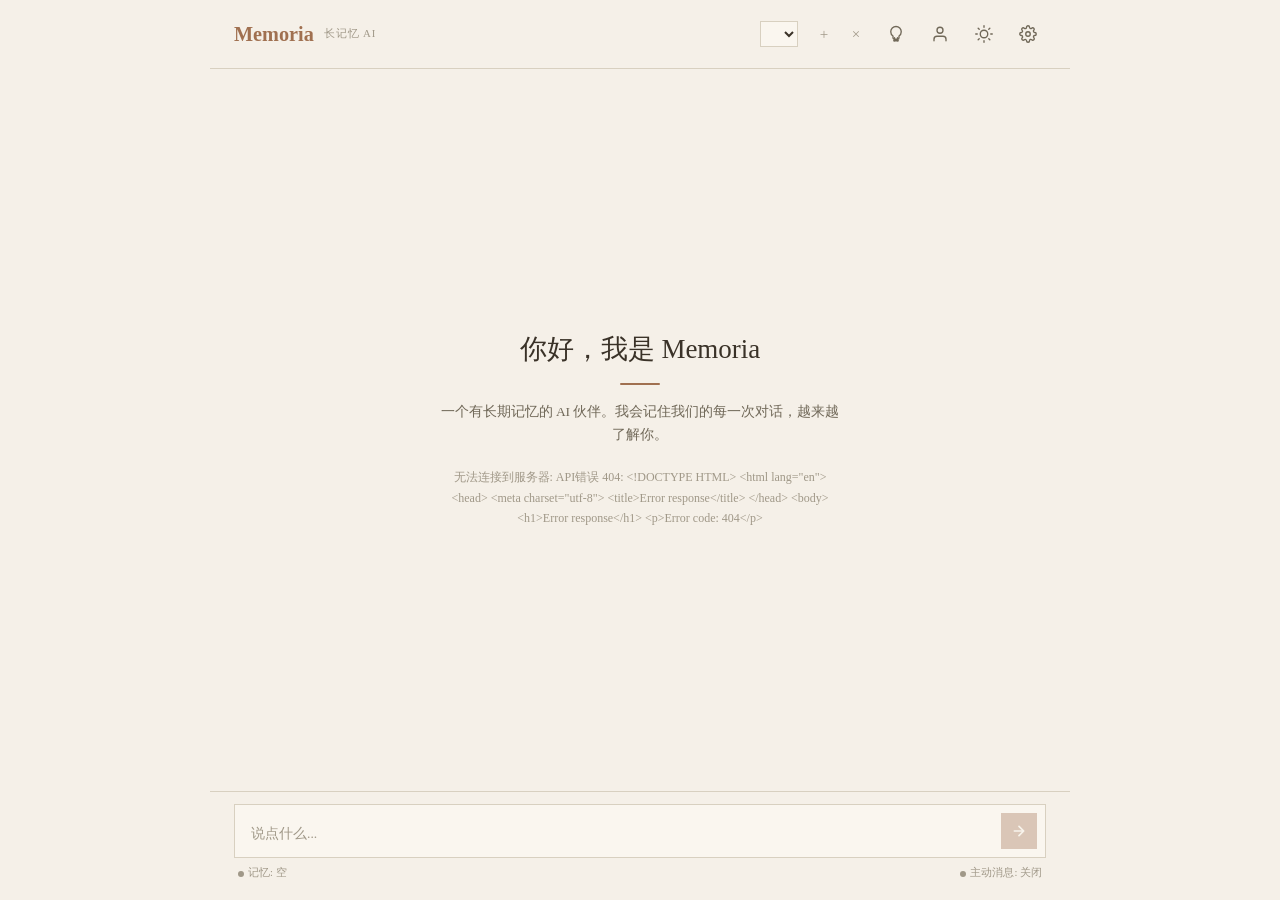
==== frontend/index.html @ 002fd9e8 "feat: 长记忆AI聊天应用 - Memoria 前后端分离架构，Python FastAPI + SQLite 后端，纯 HTML/CSS/JS 前端。  功能： - 流式聊天（SSE）支持 Op" ====
<!DOCTYPE html>
<html lang="zh-CN">
<head>
<meta charset="UTF-8">
<meta name="viewport" content="width=device-width, initial-scale=1.0">
<title>Memoria · 长记忆 AI</title>
<link rel="preconnect" href="https://fonts.googleapis.com">
<link href="https://fonts.googleapis.com/css2?family=Noto+Serif+SC:wght@300;400;600&family=JetBrains+Mono:wght@300;400&display=swap" rel="stylesheet">
<link rel="stylesheet" href="css/style.css">
</head>
<body>
<div id="app">

  <header class="hdr">
    <div class="hdrL">
      <h1 class="logo">Memoria</h1>
      <span class="sub">长记忆 AI</span>
    </div>
    <div class="hdrR" style="display:flex;align-items:center;gap:8px">
      <select class="convSel" id="convSel" title="切换对话"></select>
      <div class="convBtns">
        <button class="convBtn" id="btnNewConv" title="新建对话">+</button>
        <button class="convBtn" id="btnDelConv" title="删除对话">×</button>
      </div>
      <button class="ib" id="btnMemory" title="记忆面板">
        <svg viewBox="0 0 24 24" fill="none" stroke="currentColor" stroke-width="1.8" stroke-linecap="round" stroke-linejoin="round"><path d="M12 2a7 7 0 0 1 7 7c0 2.38-1.19 4.47-3 5.74V17a2 2 0 0 1-2 2h-4a2 2 0 0 1-2-2v-2.26C6.19 13.47 5 11.38 5 9a7 7 0 0 1 7-7z"/><path d="M9 21h6"/><path d="M10 17v4"/><path d="M14 17v4"/></svg>
      </button>
      <button class="ib" id="btnPersona" title="AI人设">
        <svg viewBox="0 0 24 24" fill="none" stroke="currentColor" stroke-width="1.8" stroke-linecap="round" stroke-linejoin="round"><path d="M20 21v-2a4 4 0 0 0-4-4H8a4 4 0 0 0-4 4v2"/><circle cx="12" cy="7" r="4"/></svg>
      </button>
      <button class="ib" id="btnTheme" title="切换主题">
        <svg viewBox="0 0 24 24" fill="none" stroke="currentColor" stroke-width="1.8" stroke-linecap="round" stroke-linejoin="round"><circle cx="12" cy="12" r="5"/><path d="M12 1v2M12 21v2M4.22 4.22l1.42 1.42M18.36 18.36l1.42 1.42M1 12h2M21 12h2M4.22 19.78l1.42-1.42M18.36 5.64l1.42-1.42"/></svg>
      </button>
      <button class="ib" id="btnSettings" title="设置">
        <svg viewBox="0 0 24 24" fill="none" stroke="currentColor" stroke-width="1.8" stroke-linecap="round" stroke-linejoin="round"><circle cx="12" cy="12" r="3"/><path d="M19.4 15a1.65 1.65 0 0 0 .33 1.82l.06.06a2 2 0 0 1 0 2.83 2 2 0 0 1-2.83 0l-.06-.06a1.65 1.65 0 0 0-1.82-.33 1.65 1.65 0 0 0-1 1.51V21a2 2 0 0 1-2 2 2 2 0 0 1-2-2v-.09A1.65 1.65 0 0 0 9 19.4a1.65 1.65 0 0 0-1.82.33l-.06.06a2 2 0 0 1-2.83 0 2 2 0 0 1 0-2.83l.06-.06A1.65 1.65 0 0 0 4.68 15a1.65 1.65 0 0 0-1.51-1H3a2 2 0 0 1-2-2 2 2 0 0 1 2-2h.09A1.65 1.65 0 0 0 4.6 9a1.65 1.65 0 0 0-.33-1.82l-.06-.06a2 2 0 0 1 0-2.83 2 2 0 0 1 2.83 0l.06.06A1.65 1.65 0 0 0 9 4.68a1.65 1.65 0 0 0 1-1.51V3a2 2 0 0 1 2-2 2 2 0 0 1 2 2v.09a1.65 1.65 0 0 0 1 1.51 1.65 1.65 0 0 0 1.82-.33l.06-.06a2 2 0 0 1 2.83 0 2 2 0 0 1 0 2.83l-.06.06A1.65 1.65 0 0 0 19.4 9a1.65 1.65 0 0 0 1.51 1H21a2 2 0 0 1 2 2 2 2 0 0 1-2 2h-.09a1.65 1.65 0 0 0-1.51 1z"/></svg>
      </button>
    </div>
  </header>

  <main class="chat" id="chat">
    <div class="chatIn" id="chatIn">
      <div class="welcome" id="welcome">
        <h2>你好，我是 Memoria</h2>
        <div class="aline"></div>
        <p>一个有长期记忆的 AI 伙伴。我会记住我们的每一次对话，越来越了解你。</p>
        <p class="hint" id="welcomeHint">点击右上角齿轮配置 API，然后开始聊天。</p>
      </div>
    </div>
  </main>

  <div class="inArea">
    <div class="inWrap">
      <textarea id="inp" placeholder="说点什么..." rows="1"></textarea>
      <button class="sBtn" id="send" disabled>
        <svg viewBox="0 0 24 24"><path d="M5 12h14M12 5l7 7-7 7"/></svg>
      </button>
    </div>
    <div class="inFoot">
      <span id="mSt"><span class="dot off"></span>记忆: 空</span>
      <span id="pSt"><span class="dot off"></span>主动消息: 关闭</span>
    </div>
  </div>

  <!-- Memory Panel -->
  <div class="ov" id="memOv"></div>
  <aside class="pnl" id="memPnl">
    <div class="pnlH">
      <h3>记忆面板</h3>
      <button class="xb" id="closeMem">
        <svg width="18" height="18" viewBox="0 0 24 24" fill="none" stroke="currentColor" stroke-width="2" stroke-linecap="round"><path d="M18 6L6 18M6 6l12 12"/></svg>
      </button>
    </div>
    <div class="pnlB" id="memBody"></div>
  </aside>

  <!-- Persona Panel -->
  <div class="ov" id="perOv"></div>
  <aside class="pnl" id="perPnl">
    <div class="pnlH">
      <h3>AI 人设</h3>
      <button class="xb" id="closePer">
        <svg width="18" height="18" viewBox="0 0 24 24" fill="none" stroke="currentColor" stroke-width="2" stroke-linecap="round"><path d="M18 6L6 18M6 6l12 12"/></svg>
      </button>
    </div>
    <div class="pnlB" id="perBody"></div>
  </aside>

  <!-- Settings Modal -->
  <div class="modal" id="setModal">
    <div class="modalBg" id="setBg"></div>
    <div class="modalBox">
      <div class="mH">
        <h3>设置</h3>
        <button class="xb" id="closeSet">
          <svg width="18" height="18" viewBox="0 0 24 24" fill="none" stroke="currentColor" stroke-width="2" stroke-linecap="round"><path d="M18 6L6 18M6 6l12 12"/></svg>
        </button>
      </div>
      <div class="mB">
        <div class="st">API 配置</div>
        <div class="fg">
          <label class="fl">API 地址 <span style="color:var(--err)">*</span></label>
          <input class="fi" id="sUrl" placeholder="例如: https://api.deepseek.com/v1/chat/completions">
          <div class="fHelp">OpenAI格式以 <code>/v1/chat/completions</code> 结尾，Anthropic格式以 <code>/v1/messages</code> 结尾</div>
        </div>
        <div class="fg">
          <label class="fl">API Key <span style="color:var(--err)">*</span></label>
          <div class="inputGroup">
            <input class="fi" id="sKey" type="password" placeholder="粘贴你的 API Key">
            <button class="inputBtn" id="toggleKey" title="显示/隐藏">
              <svg id="eyeIcon" viewBox="0 0 24 24" fill="none" stroke="currentColor" stroke-width="2" stroke-linecap="round" stroke-linejoin="round"><path d="M1 12s4-8 11-8 11 8 11 8-4 8-11 8-11-8-11-8z"/><circle cx="12" cy="12" r="3"/></svg>
            </button>
          </div>
        </div>
        <div class="fRow">
          <div class="fg">
            <label class="fl">模型名称 <span style="color:var(--err)">*</span></label>
            <input class="fi" id="sModel" placeholder="例如: deepseek-chat, gpt-4o">
          </div>
          <div class="fg">
            <label class="fl">Temperature</label>
            <input class="fi" id="sTemp" type="number" min="0" max="2" step="0.1" value="0.8">
          </div>
        </div>
        <div class="apiGuide">
          <div class="apiGuideTitle">常见 API 配置示例</div>
          <div class="apiGuideItem" data-url="https://api.deepseek.com/v1/chat/completions" data-model="deepseek-chat">DeepSeek: api.deepseek.com</div>
          <div class="apiGuideItem" data-url="https://api.openai.com/v1/chat/completions" data-model="gpt-4o-mini">OpenAI: api.openai.com</div>
          <div class="apiGuideItem" data-url="https://api.anthropic.com/v1/messages" data-model="claude-sonnet-4-20250514">Anthropic: api.anthropic.com</div>
          <div class="apiGuideItem" data-url="http://localhost:11434/v1/chat/completions" data-model="llama3">Ollama 本地: localhost:11434</div>
        </div>

        <div class="st">主动消息</div>
        <div class="tgl">
          <span class="tglL">启用主动消息</span>
          <div class="tglB" id="tglPro"></div>
        </div>
        <div class="fRow">
          <div class="fg">
            <label class="fl">消息间隔 (分钟)</label>
            <input class="fi" id="sInt" type="number" min="5" max="1440" value="30">
          </div>
          <div class="fg">
            <label class="fl">无消息触发 (小时)</label>
            <input class="fi" id="sAbsence" type="number" min="1" max="72" value="4">
          </div>
        </div>

        <div class="tRes" id="tRes" style="display:none"></div>
        <div class="mA">
          <button class="btnS" id="btnTest">测试连接</button>
          <button class="btnP" id="btnSave">保存设置</button>
        </div>
      </div>
    </div>
  </div>

</div>

<script src="js/api.js"></script>
<script src="js/chat.js"></script>
<script src="js/memory-panel.js"></script>
<script src="js/persona-panel.js"></script>
<script src="js/settings.js"></script>
<script src="js/proactive.js"></script>
<script src="js/app.js"></script>
</body>
</html>
---- frontend/css/style.css ----
*,*::before,*::after{box-sizing:border-box;margin:0;padding:0}

/* Dark theme (default) */
:root{
  --bg:#0c0b0a;--bg2:#111010;--surface:#1a1917;--surface2:#212019;
  --surfaceH:#2a2927;--border:#2e2d2b;--border2:#3a3937;
  --accent:#c8956c;--accentSoft:rgba(200,149,108,.12);--accentH:#d9a87e;
  --text:#eae4dc;--text2:#9a9490;--textM:#5c5856;
  --userBg:#172530;--userBd:#253540;
  --aiBg:#1a1917;--aiBd:#2a2927;
  --proBg:#231a28;--proBd:#35283d;
  --ok:#7aad7a;--err:#c06050;--warn:#c0a050;
  --inputBg:var(--surface);--inputBd:var(--border);
  --scrollbar:var(--border);
}

/* Light theme */
[data-theme="light"]{
  --bg:#f5f0e8;--bg2:#ece5d8;--surface:#faf6ef;--surface2:#f0ead9;
  --surfaceH:#e8e0d0;--border:#d8d0c0;--border2:#c8bfa8;
  --accent:#a07050;--accentSoft:rgba(160,112,80,.1);--accentH:#b88060;
  --text:#3a3228;--text2:#706858;--textM:#a09888;
  --userBg:#e8ddd0;--userBd:#d8cdb8;
  --aiBg:#faf6ef;--aiBd:#e8e0d0;
  --proBg:#f0e8f5;--proBd:#ddd0e5;
  --ok:#5a8a5a;--err:#b05040;--warn:#a08030;
  --inputBg:#faf6ef;--inputBd:#d8d0c0;
  --scrollbar:#c8bfa8;
}

html{font-size:15px;-webkit-font-smoothing:antialiased}
body{font-family:var(--fb);background:var(--bg);color:var(--text);height:100dvh;overflow:hidden}

/* Always-on smooth transitions for theme-sensitive properties */
body,.hdr,.inArea,.inWrap,.chat,.pnl,.modalBox,.modalBg,
.bub,.msg.user .bub,.msg.ai .bub,.msg.pro .bub,
.pCard,.sItem,.statC,.btnO,.btnP,.btnS,.fi,.convSel,
.tgl,.tglB,.tRes,.apiGuide,.sTopic,.ib,.xb,
.mH,.pnlH,.inFoot,.sBtn,
.toast,.sumInd,.gItem,.ptag,.tag,.convBtn,.st,.pl,.pv,
.statN,.statL,.pv.empty,.collapsible-header{
  transition:background-color .6s ease,color .6s ease,border-color .6s ease,box-shadow .6s ease
}

/* SVG icons transition */
.theme-switching svg{
  transition:fill .6s ease,stroke .6s ease
}
button{font-family:inherit;cursor:pointer;border:none;background:none;color:inherit}
textarea{font-family:var(--fb);border:none;outline:none;background:none;color:inherit;resize:none}
input,select{font-family:var(--fm)}
::-webkit-scrollbar{width:5px}
::-webkit-scrollbar-track{background:transparent}
::-webkit-scrollbar-thumb{background:var(--scrollbar);border-radius:4px}
code{background:var(--surface2);padding:1px 5px;border-radius:3px;font-family:var(--fm);font-size:.85em}

#app{display:flex;flex-direction:column;height:100dvh;max-width:860px;margin:0 auto}

/* Header */
.hdr{display:flex;align-items:center;justify-content:space-between;padding:16px 24px;border-bottom:1px solid var(--border);flex-shrink:0}
.hdrL{display:flex;align-items:center;gap:10px}
.logo{font-family:var(--ff);font-size:1.35rem;font-weight:600;color:var(--accent)}
.sub{font-size:.72rem;color:var(--textM);letter-spacing:.08em;text-transform:uppercase}
.hdrR{display:flex;gap:6px}
.ib{width:36px;height:36px;border-radius:var(--rs);display:flex;align-items:center;justify-content:center;transition:all .2s;color:var(--text2)}
.ib:hover{background:var(--surfaceH);color:var(--text)}
.ib svg{width:18px;height:18px;pointer-events:none}

/* Conversation selector */
.convSel{background:var(--surface);border:1px solid var(--border);border-radius:var(--rs);color:var(--text);font-size:.8rem;padding:4px 8px;max-width:150px;cursor:pointer}
.convSel:focus{border-color:var(--accent);outline:none}
.convBtns{display:flex;gap:4px;margin-left:4px}
.convBtn{width:28px;height:28px;border-radius:var(--rs);display:flex;align-items:center;justify-content:center;color:var(--textM);font-size:1rem;transition:all .2s}
.convBtn:hover{background:var(--surfaceH);color:var(--text)}

/* Chat */
.chat{flex:1;overflow-y:auto;overflow-x:hidden;padding:0 24px;scroll-behavior:smooth}
.chatIn{padding:24px 0;min-height:100%;display:flex;flex-direction:column}
.welcome{display:flex;flex-direction:column;align-items:center;justify-content:center;flex:1;min-height:40vh;text-align:center;gap:12px;opacity:0;animation:fu .6s ease .1s forwards}
.welcome h2{font-family:var(--ff);font-size:1.8rem;font-weight:300}
.welcome p{color:var(--text2);font-size:.9rem;max-width:400px;line-height:1.7}
.welcome .hint{color:var(--textM);font-size:.8rem;margin-top:8px}
.welcome .aline{width:40px;height:2px;background:var(--accent);border-radius:1px;margin:4px 0}

.msg{display:flex;gap:10px;margin-bottom:20px;opacity:0;animation:fu .3s ease forwards}
.msg.user{flex-direction:row-reverse}
.msgC{max-width:78%;display:flex;flex-direction:column;gap:4px}
.msg.user .msgC{align-items:flex-end}
.bub{padding:10px 14px;border-radius:var(--r);line-height:1.7;font-size:.9rem;white-space:pre-wrap;word-break:break-word}
.msg.user .bub{background:var(--userBg);border:1px solid var(--userBd);border-bottom-right-radius:4px}
.msg.ai .bub{background:var(--aiBg);border:1px solid var(--aiBd);border-bottom-left-radius:4px}
.msg.pro .bub{background:var(--proBg);border:1px solid var(--proBd);border-bottom-left-radius:4px}
.meta{font-size:.7rem;color:var(--textM);padding:0 4px;display:flex;align-items:center;gap:6px}
.msg.user .meta{flex-direction:row-reverse}
.tag{font-size:.6rem;padding:1px 6px;border-radius:3px;background:var(--accentSoft);color:var(--accent)}

.typing{display:flex;gap:5px;padding:8px 4px}
.typing span{width:6px;height:6px;background:var(--textM);border-radius:50%;animation:bnc 1.4s ease infinite}
.typing span:nth-child(2){animation-delay:.15s}
.typing span:nth-child(3){animation-delay:.3s}

/* Input */
.inArea{flex-shrink:0;padding:12px 24px 20px;border-top:1px solid var(--border);background:var(--bg)}
.inWrap{display:flex;align-items:flex-end;gap:8px;background:var(--surface);border:1px solid var(--border);border-radius:var(--r);padding:8px 8px 8px 16px;transition:border-color .2s}
.inWrap:focus-within{border-color:var(--accent)}
.inWrap textarea{flex:1;font-size:.9rem;line-height:1.6;max-height:150px;padding:4px 0}
.inWrap textarea::placeholder{color:var(--textM)}
.sBtn{width:36px;height:36px;border-radius:var(--rs);background:var(--accent);display:flex;align-items:center;justify-content:center;transition:all .2s;flex-shrink:0}
.sBtn:hover{background:var(--accentH);transform:scale(1.05)}
.sBtn:disabled{opacity:.35;cursor:default;transform:none}
.sBtn svg{width:16px;height:16px;fill:none;stroke:var(--bg);stroke-width:2.5;stroke-linecap:round;stroke-linejoin:round}

.inFoot{display:flex;justify-content:space-between;padding:8px 4px 0;font-size:.7rem;color:var(--textM)}
.dot{display:inline-block;width:6px;height:6px;border-radius:50%;margin-right:4px;vertical-align:middle}
.dot.on{background:var(--ok)}.dot.off{background:var(--textM)}

/* Overlay */
.ov{position:fixed;inset:0;background:rgba(0,0,0,.55);z-index:90;display:none}
.ov.show{display:block}

/* Panel */
.pnl{position:fixed;top:0;right:0;bottom:0;width:min(420px,90vw);background:var(--bg2);border-left:1px solid var(--border);z-index:100;display:flex;flex-direction:column;transform:translateX(100%);transition:transform .3s ease;overflow-y:auto}
.pnl.show{transform:translateX(0)}
.pnlH{display:flex;align-items:center;justify-content:space-between;padding:20px 24px;border-bottom:1px solid var(--border);flex-shrink:0}
.pnlH h3{font-family:var(--ff);font-size:1.1rem;font-weight:400}
.xb{width:32px;height:32px;border-radius:var(--rs);display:flex;align-items:center;justify-content:center;color:var(--text2);transition:all .2s}
.xb:hover{background:var(--surfaceH);color:var(--text)}
.pnlB{flex:1;padding:20px 24px;display:flex;flex-direction:column;gap:24px}

.st{font-size:.75rem;color:var(--textM);text-transform:uppercase;letter-spacing:.1em;margin-bottom:10px;display:flex;align-items:center;gap:8px}
.st::after{content:'';flex:1;height:1px;background:var(--border)}

.pCard{background:var(--surface);border:1px solid var(--border);border-radius:var(--r);padding:16px;display:flex;flex-direction:column;gap:10px}
.pf{display:flex;flex-direction:column;gap:3px}
.pl{font-size:.7rem;color:var(--textM);text-transform:uppercase;letter-spacing:.05em}
.pv{font-size:.85rem;color:var(--text);line-height:1.5}
.pv.empty{color:var(--textM);font-style:italic;font-size:.8rem}
.ptags{display:flex;flex-wrap:wrap;gap:5px}
.ptag{font-size:.75rem;padding:3px 10px;border-radius:20px;background:var(--accentSoft);color:var(--accent);border:1px solid rgba(200,149,108,.2);cursor:pointer}
.ptag:hover{background:rgba(200,149,108,.2)}

.sList{display:flex;flex-direction:column;gap:10px}
.sItem{background:var(--surface);border:1px solid var(--border);border-radius:var(--rs);padding:12px 14px;transition:all .2s}
.sItem:hover{border-color:var(--border2);background:var(--surfaceH)}
.sDate{font-size:.7rem;color:var(--textM);margin-bottom:6px;font-family:var(--fm)}
.sText{font-size:.82rem;color:var(--text2);line-height:1.6}
.sTopics{display:flex;flex-wrap:wrap;gap:4px;margin-top:8px}
.sTopic{font-size:.65rem;padding:2px 8px;border-radius:10px;background:var(--surface2);color:var(--textM);border:1px solid var(--border)}

.stats{display:grid;grid-template-columns:1fr 1fr;gap:10px}
.statC{background:var(--surface);border:1px solid var(--border);border-radius:var(--rs);padding:12px;text-align:center}
.statN{font-family:var(--fm);font-size:1.4rem;color:var(--accent)}
.statL{font-size:.7rem;color:var(--textM);margin-top:2px}

.pnlBtns{display:flex;flex-direction:column;gap:8px;padding-top:8px}
.btnO{padding:10px;border:1px solid var(--border);border-radius:var(--rs);font-size:.82rem;color:var(--text2);transition:all .2s;text-align:center;cursor:pointer}
.btnO:hover{border-color:var(--accent);color:var(--accent);background:var(--accentSoft)}
.btnO.dng:hover{border-color:var(--err);color:var(--err);background:rgba(192,96,80,.1)}

/* Modal */
.modal{position:fixed;inset:0;z-index:110;display:none;align-items:center;justify-content:center}
.modal.show{display:flex}
.modalBg{position:absolute;inset:0;background:rgba(0,0,0,.6)}
.modalBox{position:relative;background:var(--bg2);border:1px solid var(--border);border-radius:16px;width:min(520px,92vw);max-height:85vh;overflow-y:auto;z-index:1;transform:scale(.95);transition:transform .2s ease}
.modal.show .modalBox{transform:scale(1)}
.mH{display:flex;align-items:center;justify-content:space-between;padding:20px 24px;border-bottom:1px solid var(--border)}
.mH h3{font-family:var(--ff);font-size:1.1rem;font-weight:400}
.mB{padding:20px 24px 24px;display:flex;flex-direction:column;gap:18px}
.fg{display:flex;flex-direction:column;gap:6px}
.fl{font-size:.78rem;color:var(--text2)}
.fi{padding:10px 14px;background:var(--inputBg);border:1px solid var(--inputBd);border-radius:var(--rs);color:var(--text);font-size:.85rem;transition:border-color .2s}
.fi:focus{border-color:var(--accent);outline:none}
.fi::placeholder{color:var(--textM)}
textarea.fi{min-height:80px;resize:vertical;font-family:var(--fb)}
.fRow{display:flex;gap:12px}.fRow .fg{flex:1}
.fHelp{font-size:.7rem;color:var(--textM);margin-top:2px;line-height:1.5}

/* Input group (for API key toggle) */
.inputGroup{display:flex;gap:0;position:relative}
.inputGroup .fi{flex:1;padding-right:40px}
.inputBtn{position:absolute;right:2px;top:50%;transform:translateY(-50%);width:36px;height:32px;display:flex;align-items:center;justify-content:center;color:var(--textM);border-radius:var(--rs);transition:color .2s}
.inputBtn:hover{color:var(--text)}
.inputBtn svg{width:16px;height:16px;pointer-events:none}

/* API guide */
.apiGuide{background:var(--surface);border:1px solid var(--border);border-radius:var(--rs);padding:12px 14px}
.apiGuideTitle{font-size:.75rem;color:var(--textM);margin-bottom:8px}
.apiGuideItem{font-size:.8rem;color:var(--text2);padding:6px 10px;border-radius:var(--rs);cursor:pointer;transition:all .15s}
.apiGuideItem:hover{background:var(--accentSoft);color:var(--accent)}

.tgl{display:flex;align-items:center;justify-content:space-between;padding:10px 14px;background:var(--surface);border:1px solid var(--border);border-radius:var(--rs)}
.tglL{font-size:.85rem}
.tglB{width:42px;height:24px;background:var(--border);border-radius:12px;position:relative;cursor:pointer;transition:background .2s;flex-shrink:0}
.tglB.on{background:var(--accent)}
.tglB::after{content:'';position:absolute;width:18px;height:18px;background:var(--text);border-radius:50%;top:3px;left:3px;transition:transform .2s}
.tglB.on::after{transform:translateX(18px)}

.tRes{font-size:.78rem;padding:8px 12px;border-radius:var(--rs)}
.tRes.ok{background:rgba(122,173,122,.1);color:var(--ok);border:1px solid rgba(122,173,122,.2)}
.tRes.er{background:rgba(192,96,80,.1);color:var(--err);border:1px solid rgba(192,96,80,.2)}

.mA{display:flex;gap:10px;padding-top:8px}
.btnP{flex:1;padding:11px;background:var(--accent);color:var(--bg);border-radius:var(--rs);font-size:.85rem;font-weight:500;transition:all .2s;text-align:center;border:none;cursor:pointer}
.btnP:hover{background:var(--accentH)}
.btnS{padding:11px 20px;border:1px solid var(--border);color:var(--text2);border-radius:var(--rs);font-size:.85rem;transition:all .2s;background:none;cursor:pointer}
.btnS:hover{border-color:var(--border2);color:var(--text)}

.sumInd{display:flex;align-items:center;gap:8px;padding:8px 14px;color:var(--textM);font-size:.8rem}
.sumInd .d span{animation:blink 1.4s infinite}
.sumInd .d span:nth-child(2){animation-delay:.2s}
.sumInd .d span:nth-child(3){animation-delay:.4s}

.gList{display:flex;flex-direction:column;gap:8px}
.gItem{background:var(--surface);border:1px solid var(--border);border-radius:var(--rs);padding:10px 14px}
.gDate{font-size:.7rem;color:var(--textM);font-family:var(--fm)}
.gText{font-size:.82rem;color:var(--text2);margin-top:4px;line-height:1.5}

@keyframes fu{from{opacity:0;transform:translateY(12px)}to{opacity:1;transform:translateY(0)}}
@keyframes bnc{0%,60%,100%{transform:translateY(0)}30%{transform:translateY(-6px)}}
@keyframes blink{0%,100%{opacity:.3}50%{opacity:1}}

.toast{position:fixed;top:20px;left:50%;transform:translateX(-50%);background:var(--err);color:white;padding:10px 20px;border-radius:8px;font-size:.85rem;z-index:200;animation:fu .3s ease}
.toast.ok{background:var(--ok)}

/* Collapsible sections */
.collapsible .collapse-content{overflow:hidden;transition:max-height .4s ease}
.collapsible.collapsed .collapse-content{max-height:0 !important}
.collapsible .collapse-icon{font-size:.6rem;transition:transform .3s;display:inline-block;margin-left:4px}
.collapsible.collapsed .collapse-icon{transform:rotate(-90deg)}
.collapsible-header{cursor:pointer;user-select:none}
.collapsible-header:hover{color:var(--accent)}
.pnlB{overflow-y:auto;flex:1;padding:20px 24px;display:flex;flex-direction:column;gap:24px}

@media(max-width:600px){
  .hdr{padding:12px 16px}.chat{padding:0 12px}.inArea{padding:10px 12px 16px}
  .bub{font-size:.85rem}.welcome h2{font-size:1.4rem}
  .convSel{max-width:100px}
  .apiGuideItem{font-size:.75rem;padding:4px 8px}
}
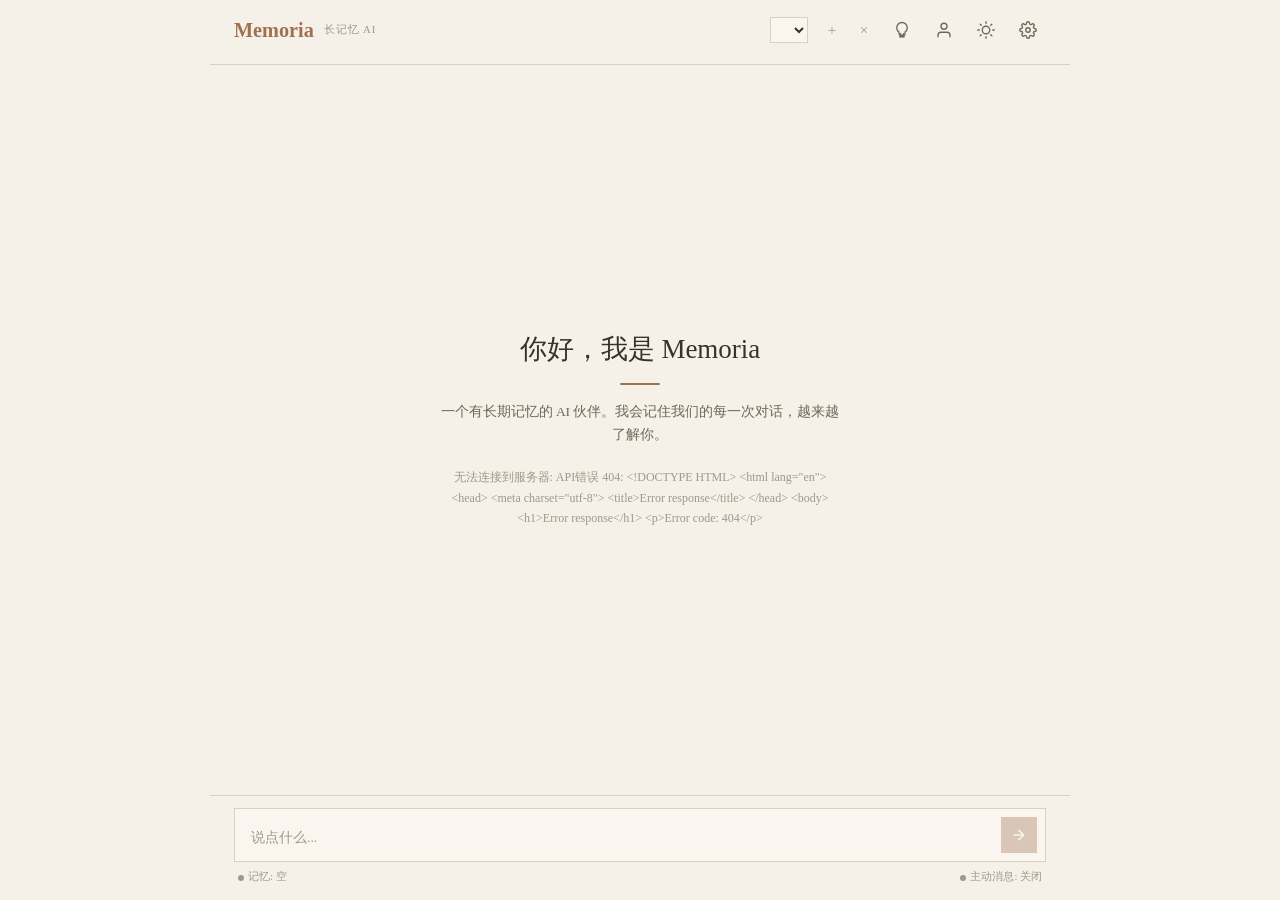
==== commit 4502cda5: "feat: 打包部署 + 移动端适配 + 远程访问密码认证 桌面版 (PyWebView + PyInstaller): - desktop.py: 桌面入口，FastAPI后台线程 + 原生窗口 -" ====
--- a/frontend/index.html
+++ b/frontend/index.html
@@ -9,6 +9,17 @@
 <link rel="stylesheet" href="css/style.css">
 </head>
 <body>
+<!-- Login screen (shown when auth is required) -->
+<div id="loginScreen" class="login-screen" style="display:none">
+  <div class="login-box">
+    <h2 class="login-title">Memoria</h2>
+    <p class="login-sub">输入密码以继续访问</p>
+    <input class="fi login-input" id="loginPw" type="password" placeholder="请输入密码" autocomplete="current-password">
+    <div class="login-error" id="loginErr" style="display:none"></div>
+    <button class="btnP login-btn" id="loginBtn">登录</button>
+  </div>
+</div>
+
 <div id="app">
 
   <header class="hdr">
@@ -16,12 +27,13 @@
       <h1 class="logo">Memoria</h1>
       <span class="sub">长记忆 AI</span>
     </div>
-    <div class="hdrR" style="display:flex;align-items:center;gap:8px">
+    <div class="hdrR">
       <select class="convSel" id="convSel" title="切换对话"></select>
       <div class="convBtns">
         <button class="convBtn" id="btnNewConv" title="新建对话">+</button>
         <button class="convBtn" id="btnDelConv" title="删除对话">×</button>
       </div>
+      <div class="hdrSep"></div>
       <button class="ib" id="btnMemory" title="记忆面板">
         <svg viewBox="0 0 24 24" fill="none" stroke="currentColor" stroke-width="1.8" stroke-linecap="round" stroke-linejoin="round"><path d="M12 2a7 7 0 0 1 7 7c0 2.38-1.19 4.47-3 5.74V17a2 2 0 0 1-2 2h-4a2 2 0 0 1-2-2v-2.26C6.19 13.47 5 11.38 5 9a7 7 0 0 1 7-7z"/><path d="M9 21h6"/><path d="M10 17v4"/><path d="M14 17v4"/></svg>
       </button>
--- a/frontend/css/style.css
+++ b/frontend/css/style.css
@@ -61,7 +61,8 @@
 .hdrL{display:flex;align-items:center;gap:10px}
 .logo{font-family:var(--ff);font-size:1.35rem;font-weight:600;color:var(--accent)}
 .sub{font-size:.72rem;color:var(--textM);letter-spacing:.08em;text-transform:uppercase}
-.hdrR{display:flex;gap:6px}
+.hdrR{display:flex;align-items:center;gap:6px;flex-wrap:wrap;min-width:0}
+.hdrSep{display:none}
 .ib{width:36px;height:36px;border-radius:var(--rs);display:flex;align-items:center;justify-content:center;transition:all .2s;color:var(--text2)}
 .ib:hover{background:var(--surfaceH);color:var(--text)}
 .ib svg{width:18px;height:18px;pointer-events:none}
@@ -138,6 +139,8 @@
 .ptags{display:flex;flex-wrap:wrap;gap:5px}
 .ptag{font-size:.75rem;padding:3px 10px;border-radius:20px;background:var(--accentSoft);color:var(--accent);border:1px solid rgba(200,149,108,.2);cursor:pointer}
 .ptag:hover{background:rgba(200,149,108,.2)}
+.ptag-warn{background:rgba(192,160,80,.12);color:var(--warn);border-color:rgba(192,160,80,.2)}
+.ptag-low{background:rgba(192,96,80,.1);color:var(--err);border-color:rgba(192,96,80,.2);text-decoration:line-through}
 
 .sList{display:flex;flex-direction:column;gap:10px}
 .sItem{background:var(--surface);border:1px solid var(--border);border-radius:var(--rs);padding:12px 14px;transition:all .2s}
@@ -213,6 +216,19 @@
 .gList{display:flex;flex-direction:column;gap:8px}
 .gItem{background:var(--surface);border:1px solid var(--border);border-radius:var(--rs);padding:10px 14px}
 .gDate{font-size:.7rem;color:var(--textM);font-family:var(--fm)}
+
+/* Relationship stage progress */
+.stageBar{display:flex;align-items:center;gap:0;margin:8px 0 4px}
+.stage{display:flex;flex-direction:column;align-items:center;gap:4px;min-width:48px}
+.stageDot{width:14px;height:14px;border-radius:50%;border:2px solid var(--border);background:var(--surface);transition:all .3s}
+.stage-done .stageDot{background:var(--ok);border-color:var(--ok)}
+.stage-current .stageDot{background:var(--accent);border-color:var(--accent);box-shadow:0 0 8px var(--accentSoft)}
+.stage-pending .stageDot{background:var(--surface);border-color:var(--border)}
+.stageLabel{font-size:.7rem;color:var(--textM)}
+.stage-current .stageLabel{color:var(--accent);font-weight:600}
+.stage-done .stageLabel{color:var(--ok)}
+.stageLine{flex:1;height:2px;background:var(--border);min-width:20px;transition:background .3s}
+.stageLine.done{background:var(--ok)}
 .gText{font-size:.82rem;color:var(--text2);margin-top:4px;line-height:1.5}
 
 @keyframes fu{from{opacity:0;transform:translateY(12px)}to{opacity:1;transform:translateY(0)}}
@@ -221,6 +237,23 @@
 
 .toast{position:fixed;top:20px;left:50%;transform:translateX(-50%);background:var(--err);color:white;padding:10px 20px;border-radius:8px;font-size:.85rem;z-index:200;animation:fu .3s ease}
 .toast.ok{background:var(--ok)}
+
+/* Network status banner */
+.net-banner{position:fixed;top:0;left:0;right:0;padding:8px 16px;text-align:center;font-size:.82rem;z-index:300;
+  transform:translateY(-100%);transition:transform .35s ease,opacity .35s ease;opacity:0;pointer-events:none}
+.net-banner.show{transform:translateY(0);opacity:1;pointer-events:auto}
+.net-banner.warn{background:var(--warn);color:#1a1400}
+.net-banner.ok{background:var(--ok);color:#fff}
+.net-banner.err{background:var(--err);color:#fff}
+
+/* Login screen */
+.login-screen{position:fixed;inset:0;z-index:500;display:flex;align-items:center;justify-content:center;background:var(--bg)}
+.login-box{background:var(--surface);border:1px solid var(--border);border-radius:16px;padding:40px 36px;width:min(380px,90vw);display:flex;flex-direction:column;align-items:center;gap:16px}
+.login-title{font-family:var(--ff);font-size:1.8rem;font-weight:300;color:var(--accent)}
+.login-sub{font-size:.85rem;color:var(--text2);margin-bottom:8px}
+.login-input{text-align:center;font-size:1rem;padding:12px 16px;width:100%}
+.login-error{color:var(--err);font-size:.8rem;width:100%;text-align:center}
+.login-btn{width:100%;margin-top:8px}
 
 /* Collapsible sections */
 .collapsible .collapse-content{overflow:hidden;transition:max-height .4s ease}
@@ -231,9 +264,88 @@
 .collapsible-header:hover{color:var(--accent)}
 .pnlB{overflow-y:auto;flex:1;padding:20px 24px;display:flex;flex-direction:column;gap:24px}
 
-@media(max-width:600px){
-  .hdr{padding:12px 16px}.chat{padding:0 12px}.inArea{padding:10px 12px 16px}
-  .bub{font-size:.85rem}.welcome h2{font-size:1.4rem}
-  .convSel{max-width:100px}
-  .apiGuideItem{font-size:.75rem;padding:4px 8px}
-}
+/* ===== Responsive: Tablet (768px and below) ===== */
+@media(max-width:768px){
+  #app{max-width:100%}
+  .hdr{padding:12px 16px;flex-wrap:wrap;gap:8px}
+  .hdrL{gap:8px}
+  .hdrR{gap:4px}
+  .convSel{max-width:120px;font-size:.75rem;padding:3px 6px}
+  .ib{width:34px;height:34px}
+  .ib svg{width:16px;height:16px}
+  .chat{padding:0 16px}
+  .inArea{padding:10px 16px 16px}
+  .inWrap textarea{font-size:.9rem}
+  .pnl{width:min(380px,85vw)}
+  .modalBox{width:min(480px,94vw)}
+  .fRow{flex-direction:column;gap:10px}
+  .stage{min-width:40px}
+  .stageLabel{font-size:.65rem}
+  .stageDot{width:12px;height:12px}
+}
+
+/* ===== Responsive: Phone (480px and below) ===== */
+@media(max-width:480px){
+  html{font-size:14px}
+  .hdr{padding:10px 12px}
+  .hdrL .sub{display:none}
+  .convSel{max-width:90px;font-size:.72rem}
+  .convBtn{width:26px;height:26px}
+  .ib{width:32px;height:32px}
+  .chat{padding:0 10px}
+  .chatIn{padding:16px 0}
+  .welcome h2{font-size:1.3rem}
+  .welcome p{font-size:.82rem}
+  .msgC{max-width:88%}
+  .bub{padding:8px 12px;font-size:.85rem;line-height:1.65}
+  .inArea{padding:8px 10px 14px}
+  .inWrap{padding:6px 6px 6px 12px}
+  .sBtn{width:34px;height:34px}
+  .inFoot{font-size:.65rem;gap:8px}
+  .pnl{width:100vw;border-left:none}
+  .pnlH{padding:16px}
+  .pnlB{padding:16px}
+  .modalBox{width:100vw;max-height:100vh;border-radius:12px}
+  .mH{padding:16px}
+  .mB{padding:16px}
+  .fi{padding:8px 12px;font-size:.82rem}
+  .btnP,.btnS{padding:10px;font-size:.82rem}
+  .mA{flex-direction:column}
+  .stats{grid-template-columns:1fr 1fr;gap:8px}
+  .statN{font-size:1.2rem}
+  .stage{min-width:36px}
+  .stageDot{width:10px;height:10px}
+  .stageLabel{font-size:.6rem}
+  .stageLine{min-width:12px}
+  .apiGuideItem{font-size:.72rem;padding:4px 8px}
+  .ptag{font-size:.7rem;padding:2px 8px}
+  .net-banner{font-size:.75rem;padding:6px 12px}
+}
+
+/* ===== Touch-friendly: ensure minimum tap targets ===== */
+@media(hover:none) and (pointer:coarse){
+  .ib,.xb,.convBtn,.sBtn,.btnO,.btnP,.btnS,.tglB,.apiGuideItem{
+    min-height:44px;min-width:44px
+  }
+  .ptag{min-height:36px;display:inline-flex;align-items:center}
+  .collapsible-header{min-height:44px;display:flex;align-items:center}
+  .inputBtn{min-width:44px;min-height:44px}
+  /* Prevent double-tap zoom on buttons */
+  button,a,.ptag,.apiGuideItem,.collapsible-header{touch-action:manipulation}
+}
+
+/* ===== Landscape phone: more compact ===== */
+@media(max-height:500px) and (orientation:landscape){
+  .hdr{padding:6px 16px}
+  .welcome{min-height:30vh}
+  .welcome h2{font-size:1.2rem}
+  .inArea{padding:6px 16px 10px}
+  .chatIn{padding:12px 0}
+  .msg{margin-bottom:12px}
+}
+
+/* ===== Safe area for notched phones ===== */
+@supports(padding-top:env(safe-area-inset-top)){
+  .hdr{padding-top:max(12px,env(safe-area-inset-top))}
+  .inArea{padding-bottom:max(16px,env(safe-area-inset-bottom))}
+}
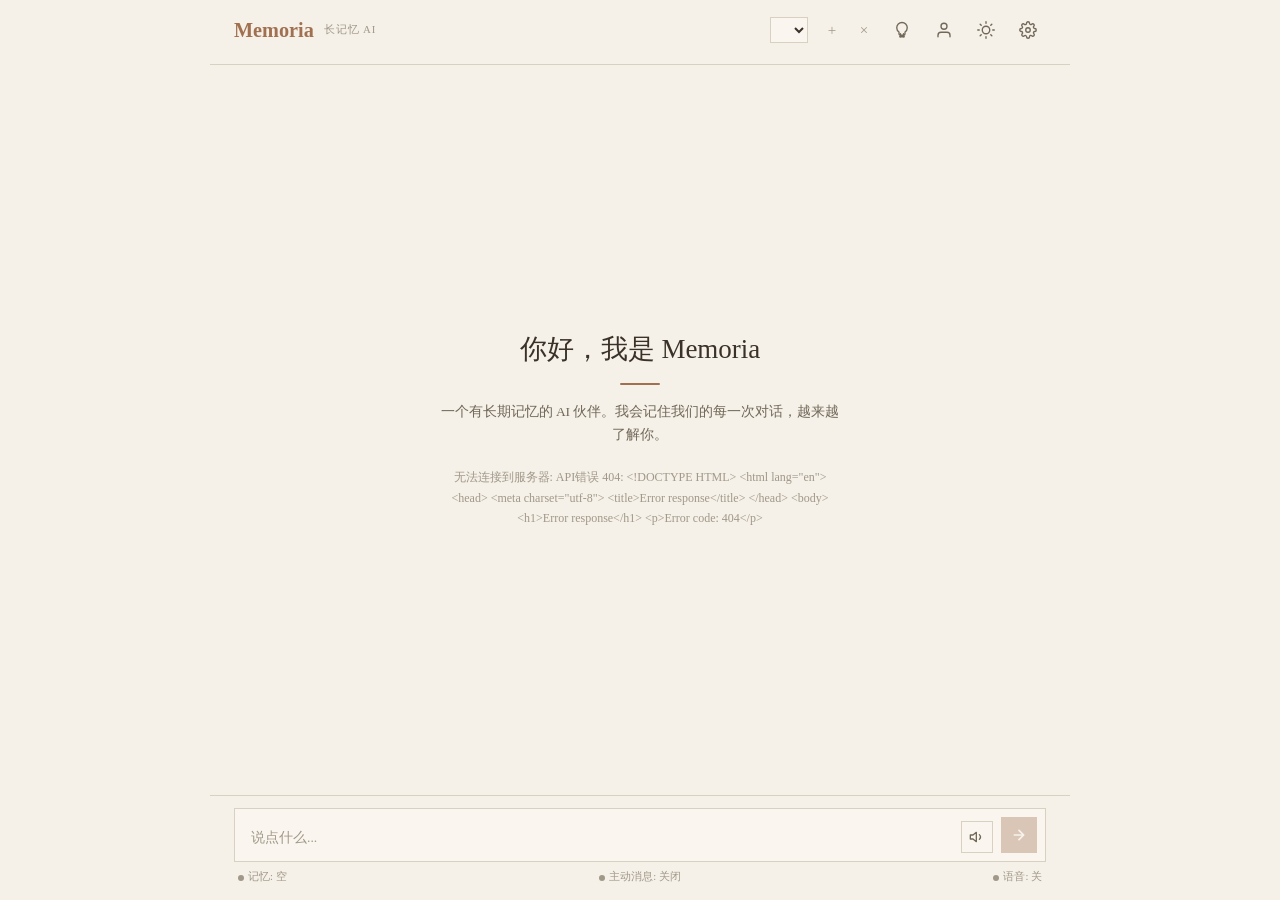
==== commit e25d4b8b: "feat: MiMo TTS 语音合成功能 - 新增 tts_service.py 调用 MiMo TTS API 合成语音 - 新增 /api/tts 路由（config/synthesize/te" ====
--- a/frontend/index.html
+++ b/frontend/index.html
@@ -2,7 +2,7 @@
 <html lang="zh-CN">
 <head>
 <meta charset="UTF-8">
-<meta name="viewport" content="width=device-width, initial-scale=1.0">
+<meta name="viewport" content="width=device-width, initial-scale=1.0, maximum-scale=1.0, user-scalable=no">
 <title>Memoria · 长记忆 AI</title>
 <link rel="preconnect" href="https://fonts.googleapis.com">
 <link href="https://fonts.googleapis.com/css2?family=Noto+Serif+SC:wght@300;400;600&family=JetBrains+Mono:wght@300;400&display=swap" rel="stylesheet">
@@ -63,6 +63,9 @@
   <div class="inArea">
     <div class="inWrap">
       <textarea id="inp" placeholder="说点什么..." rows="1"></textarea>
+      <button class="vBtn" id="btnVoice" title="语音消息">
+        <svg viewBox="0 0 24 24" fill="none" stroke="currentColor" stroke-width="2" stroke-linecap="round" stroke-linejoin="round"><polygon points="11 5 6 9 2 9 2 15 6 15 11 19 11 5"/><path d="M15.54 8.46a5 5 0 0 1 0 7.07"/></svg>
+      </button>
       <button class="sBtn" id="send" disabled>
         <svg viewBox="0 0 24 24"><path d="M5 12h14M12 5l7 7-7 7"/></svg>
       </button>
@@ -70,6 +73,7 @@
     <div class="inFoot">
       <span id="mSt"><span class="dot off"></span>记忆: 空</span>
       <span id="pSt"><span class="dot off"></span>主动消息: 关闭</span>
+      <span id="vSt"><span class="dot off"></span>语音: 关</span>
     </div>
   </div>
 
@@ -141,21 +145,58 @@
           <div class="apiGuideItem" data-url="http://localhost:11434/v1/chat/completions" data-model="llama3">Ollama 本地: localhost:11434</div>
         </div>
 
-        <div class="st">主动消息</div>
+        <div class="st">联网搜索</div>
+        <div class="tgl">
+          <span class="tglL">启用联网搜索</span>
+          <div class="tglB" id="tglSearch"></div>
+        </div>
+        <div class="fg">
+          <label class="fl">Tavily API Key</label>
+          <input class="fi" id="sSearchKey" type="password" placeholder="tvly-... (可选，免费注册 tavily.com 获取)">
+          <div class="fHelp">可选。开启后 AI 可搜索更多实时信息（新闻、价格等）。</div>
+        </div>
+        <div class="fg">
+          <label class="fl">所在城市</label>
+          <input class="fi" id="sCity" placeholder="例如: Beijing, Shanghai（留空自动检测）">
+          <div class="fHelp">用于天气信息，AI 主动消息会根据天气提醒你。留空则根据 IP 自动定位。</div>
+        </div>
+
+        <div class="st">语音消息</div>
+        <div class="tgl">
+          <span class="tglL">启用语音回复</span>
+          <div class="tglB" id="tglVoice"></div>
+        </div>
+        <div class="fg">
+          <label class="fl">语音角色</label>
+          <select class="fi" id="sVoice">
+            <option value="冰糖">冰糖 (女声)</option>
+            <option value="茉莉">茉莉 (女声)</option>
+            <option value="苏打">苏打 (男声)</option>
+            <option value="白桦">白桦 (男声)</option>
+            <option value="Mia">Mia (EN female)</option>
+            <option value="Chloe">Chloe (EN female)</option>
+            <option value="Milo">Milo (EN male)</option>
+            <option value="Dean">Dean (EN male)</option>
+          </select>
+        </div>
+        <div class="fHelp" style="margin-bottom:12px">开启后 AI 回复会自动生成语音。需要 MiMo API 支持。</div>
+
+        <div class="st">主动消息（智能模式）</div>
         <div class="tgl">
           <span class="tglL">启用主动消息</span>
           <div class="tglB" id="tglPro"></div>
         </div>
         <div class="fRow">
           <div class="fg">
-            <label class="fl">消息间隔 (分钟)</label>
-            <input class="fi" id="sInt" type="number" min="5" max="1440" value="30">
+            <label class="fl">每日上限</label>
+            <input class="fi" id="sMaxDaily" type="number" min="1" max="20" value="5">
           </div>
           <div class="fg">
             <label class="fl">无消息触发 (小时)</label>
             <input class="fi" id="sAbsence" type="number" min="1" max="72" value="4">
           </div>
         </div>
+        <div class="fHelp" style="margin-bottom:12px">AI 会根据你的聊天习惯自主判断何时发消息，不再固定时间间隔。</div>
 
         <div class="tRes" id="tRes" style="display:none"></div>
         <div class="mA">
--- a/frontend/css/style.css
+++ b/frontend/css/style.css
@@ -91,6 +91,19 @@
 .msg.user .bub{background:var(--userBg);border:1px solid var(--userBd);border-bottom-right-radius:4px}
 .msg.ai .bub{background:var(--aiBg);border:1px solid var(--aiBd);border-bottom-left-radius:4px}
 .msg.pro .bub{background:var(--proBg);border:1px solid var(--proBd);border-bottom-left-radius:4px}
+.voice-player{display:flex;align-items:center;gap:8px;padding:6px 10px;margin-top:6px;background:var(--surface2);border-radius:var(--rs);cursor:pointer;user-select:none}
+.voice-player:hover{background:var(--surfaceH)}
+.voice-play{width:24px;height:24px;border-radius:50%;background:var(--accent);display:flex;align-items:center;justify-content:center;flex-shrink:0}
+.voice-play svg{width:12px;height:12px;fill:var(--bg);stroke:none}
+.voice-bars{display:flex;align-items:center;gap:2px;height:20px;flex:1}
+.voice-bar{width:3px;background:var(--accent);border-radius:2px;opacity:.5;animation:none}
+.voice-player.playing .voice-bar{animation:voiceBar .6s ease-in-out infinite alternate}
+.voice-player.playing .voice-bar:nth-child(2){animation-delay:.1s}
+.voice-player.playing .voice-bar:nth-child(3){animation-delay:.2s}
+.voice-player.playing .voice-bar:nth-child(4){animation-delay:.3s}
+.voice-player.playing .voice-bar:nth-child(5){animation-delay:.4s}
+.voice-time{font-size:.7rem;color:var(--textM);flex-shrink:0}
+@keyframes voiceBar{from{height:4px}to{height:16px}}
 .meta{font-size:.7rem;color:var(--textM);padding:0 4px;display:flex;align-items:center;gap:6px}
 .msg.user .meta{flex-direction:row-reverse}
 .tag{font-size:.6rem;padding:1px 6px;border-radius:3px;background:var(--accentSoft);color:var(--accent)}
@@ -104,12 +117,17 @@
 .inArea{flex-shrink:0;padding:12px 24px 20px;border-top:1px solid var(--border);background:var(--bg)}
 .inWrap{display:flex;align-items:flex-end;gap:8px;background:var(--surface);border:1px solid var(--border);border-radius:var(--r);padding:8px 8px 8px 16px;transition:border-color .2s}
 .inWrap:focus-within{border-color:var(--accent)}
-.inWrap textarea{flex:1;font-size:.9rem;line-height:1.6;max-height:150px;padding:4px 0}
+.inWrap textarea{flex:1;font-size:.9rem;line-height:1.6;max-height:150px;padding:4px 0;touch-action:manipulation}
 .inWrap textarea::placeholder{color:var(--textM)}
 .sBtn{width:36px;height:36px;border-radius:var(--rs);background:var(--accent);display:flex;align-items:center;justify-content:center;transition:all .2s;flex-shrink:0}
 .sBtn:hover{background:var(--accentH);transform:scale(1.05)}
 .sBtn:disabled{opacity:.35;cursor:default;transform:none}
 .sBtn svg{width:16px;height:16px;fill:none;stroke:var(--bg);stroke-width:2.5;stroke-linecap:round;stroke-linejoin:round}
+.vBtn{width:32px;height:32px;border-radius:var(--rs);background:none;border:1px solid var(--border);display:flex;align-items:center;justify-content:center;transition:all .2s;flex-shrink:0;cursor:pointer}
+.vBtn:hover{border-color:var(--accent);background:var(--accentSoft)}
+.vBtn.active{border-color:var(--accent);background:var(--accentSoft)}
+.vBtn svg{width:16px;height:16px;stroke:var(--text2);fill:none}
+.vBtn.active svg{stroke:var(--accent)}
 
 .inFoot{display:flex;justify-content:space-between;padding:8px 4px 0;font-size:.7rem;color:var(--textM)}
 .dot{display:inline-block;width:6px;height:6px;border-radius:50%;margin-right:4px;vertical-align:middle}
@@ -275,7 +293,7 @@
   .ib svg{width:16px;height:16px}
   .chat{padding:0 16px}
   .inArea{padding:10px 16px 16px}
-  .inWrap textarea{font-size:.9rem}
+  .inWrap textarea{font-size:16px}
   .pnl{width:min(380px,85vw)}
   .modalBox{width:min(480px,94vw)}
   .fRow{flex-direction:column;gap:10px}
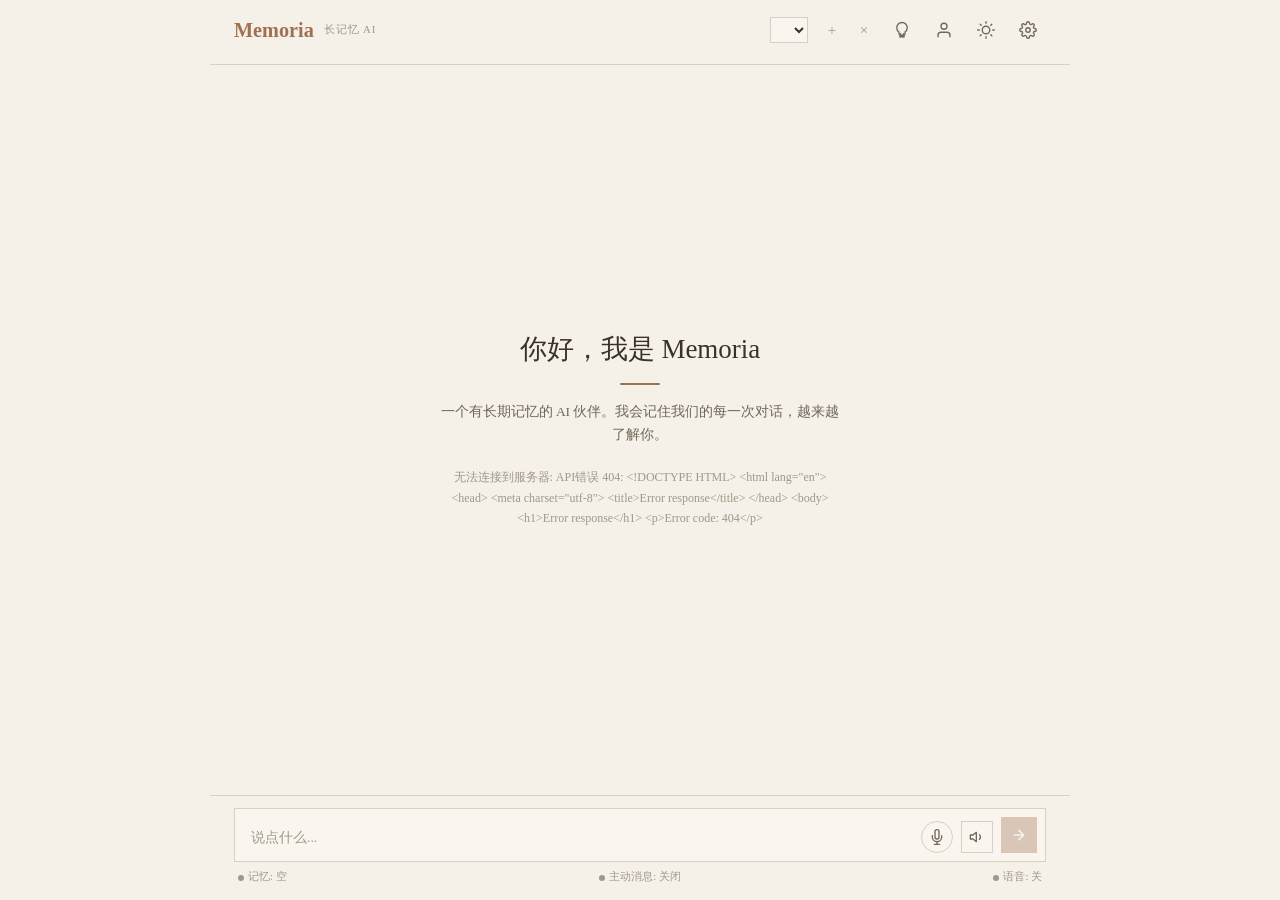
==== commit 404276f3: "feat: 用户语音输入功能 添加麦克风按钮，使用浏览器 Web Speech API 实现语音转文字。 - 点击麦克风开始录音，再次点击停止并自动发送 - 支持中文语音识别（需 Chrome/Edg" ====
--- a/frontend/index.html
+++ b/frontend/index.html
@@ -63,7 +63,10 @@
   <div class="inArea">
     <div class="inWrap">
       <textarea id="inp" placeholder="说点什么..." rows="1"></textarea>
-      <button class="vBtn" id="btnVoice" title="语音消息">
+      <button class="micBtn" id="btnMic" title="按住说话">
+        <svg viewBox="0 0 24 24" fill="none" stroke="currentColor" stroke-width="2" stroke-linecap="round" stroke-linejoin="round"><path d="M12 1a3 3 0 0 0-3 3v8a3 3 0 0 0 6 0V4a3 3 0 0 0-3-3z"/><path d="M19 10v2a7 7 0 0 1-14 0v-2"/><line x1="12" y1="19" x2="12" y2="23"/><line x1="8" y1="23" x2="16" y2="23"/></svg>
+      </button>
+      <button class="vBtn" id="btnVoice" title="语音回复">
         <svg viewBox="0 0 24 24" fill="none" stroke="currentColor" stroke-width="2" stroke-linecap="round" stroke-linejoin="round"><polygon points="11 5 6 9 2 9 2 15 6 15 11 19 11 5"/><path d="M15.54 8.46a5 5 0 0 1 0 7.07"/></svg>
       </button>
       <button class="sBtn" id="send" disabled>
--- a/frontend/css/style.css
+++ b/frontend/css/style.css
@@ -128,6 +128,13 @@
 .vBtn.active{border-color:var(--accent);background:var(--accentSoft)}
 .vBtn svg{width:16px;height:16px;stroke:var(--text2);fill:none}
 .vBtn.active svg{stroke:var(--accent)}
+
+.micBtn{width:32px;height:32px;border-radius:50%;background:none;border:1px solid var(--border);display:flex;align-items:center;justify-content:center;transition:all .2s;flex-shrink:0;cursor:pointer;position:relative}
+.micBtn:hover{border-color:var(--accent);background:var(--accentSoft)}
+.micBtn svg{width:16px;height:16px;stroke:var(--text2);fill:none;transition:stroke .2s}
+.micBtn.recording{border-color:var(--err);background:rgba(192,96,80,.15);animation:micPulse 1.2s ease-in-out infinite}
+.micBtn.recording svg{stroke:var(--err)}
+@keyframes micPulse{0%,100%{box-shadow:0 0 0 0 rgba(192,96,80,.3)}50%{box-shadow:0 0 0 8px rgba(192,96,80,0)}}
 
 .inFoot{display:flex;justify-content:space-between;padding:8px 4px 0;font-size:.7rem;color:var(--textM)}
 .dot{display:inline-block;width:6px;height:6px;border-radius:50%;margin-right:4px;vertical-align:middle}
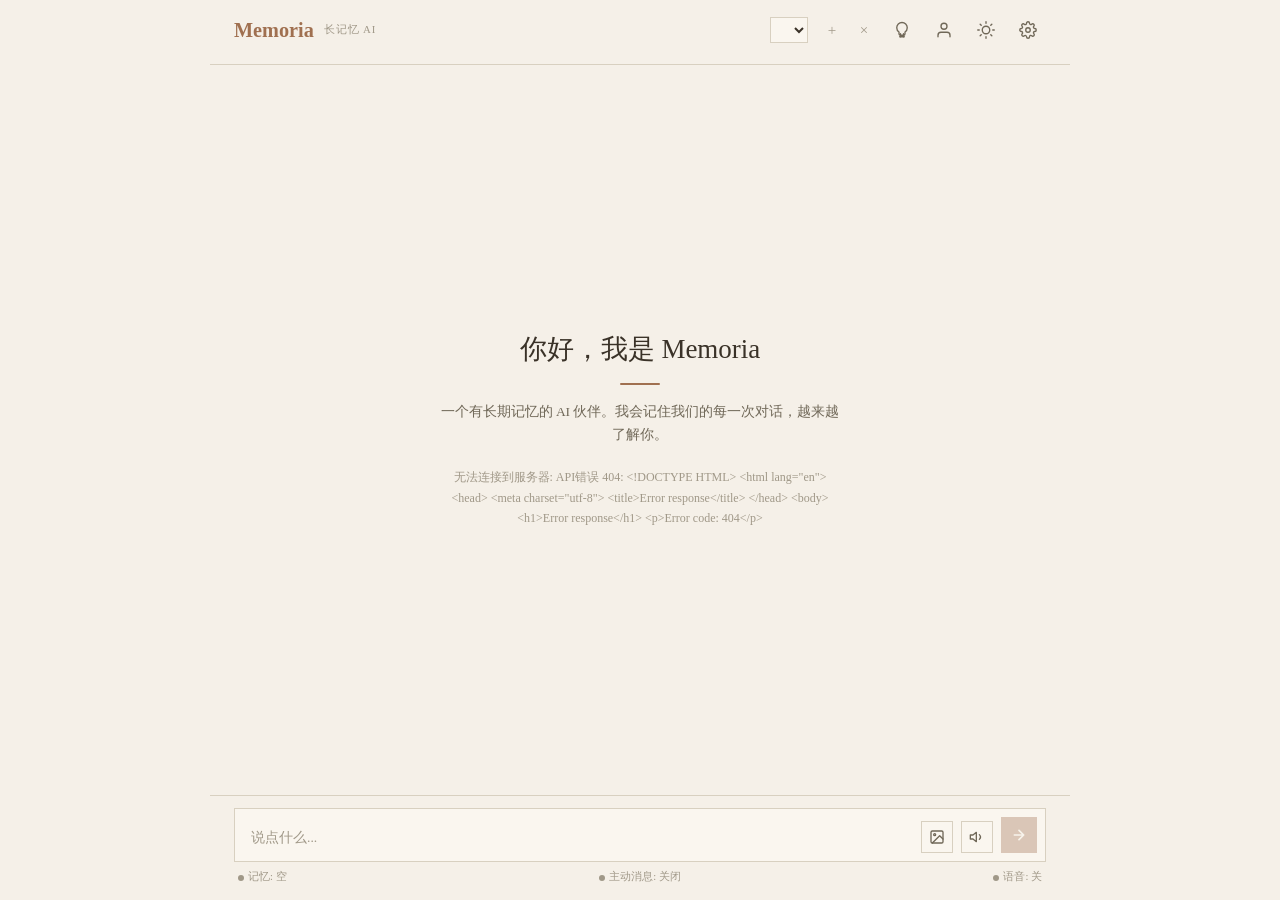
==== commit ad500d8b: "feat: 图片分享功能 — 让 AI 看到你的照片 用户可以发送图片给 AI，AI 能理解图片内容并回复。 - 新增图片上传接口 POST /api/upload - 聊天消息支持附带图片（最多4张" ====
--- a/frontend/index.html
+++ b/frontend/index.html
@@ -61,8 +61,13 @@
   </main>
 
   <div class="inArea">
+    <div class="imgPreview" id="imgPreview" style="display:none"></div>
+    <input type="file" id="fileInput" accept="image/jpeg,image/png,image/gif,image/webp,image/bmp" multiple style="display:none">
     <div class="inWrap">
       <textarea id="inp" placeholder="说点什么..." rows="1"></textarea>
+      <button class="attachBtn" id="btnAttach" title="添加图片">
+        <svg viewBox="0 0 24 24" fill="none" stroke="currentColor" stroke-width="2" stroke-linecap="round" stroke-linejoin="round"><rect x="3" y="3" width="18" height="18" rx="2"/><circle cx="8.5" cy="8.5" r="1.5"/><path d="m21 15-5-5L5 21"/></svg>
+      </button>
       <button class="micBtn" id="btnMic" title="按住说话">
         <svg viewBox="0 0 24 24" fill="none" stroke="currentColor" stroke-width="2" stroke-linecap="round" stroke-linejoin="round"><path d="M12 1a3 3 0 0 0-3 3v8a3 3 0 0 0 6 0V4a3 3 0 0 0-3-3z"/><path d="M19 10v2a7 7 0 0 1-14 0v-2"/><line x1="12" y1="19" x2="12" y2="23"/><line x1="8" y1="23" x2="16" y2="23"/></svg>
       </button>
--- a/frontend/css/style.css
+++ b/frontend/css/style.css
@@ -135,6 +135,22 @@
 .micBtn.recording{border-color:var(--err);background:rgba(192,96,80,.15);animation:micPulse 1.2s ease-in-out infinite}
 .micBtn.recording svg{stroke:var(--err)}
 @keyframes micPulse{0%,100%{box-shadow:0 0 0 0 rgba(192,96,80,.3)}50%{box-shadow:0 0 0 8px rgba(192,96,80,0)}}
+
+.attachBtn{width:32px;height:32px;border-radius:var(--rs);background:none;border:1px solid var(--border);display:flex;align-items:center;justify-content:center;transition:all .2s;flex-shrink:0;cursor:pointer}
+.attachBtn:hover{border-color:var(--accent);background:var(--accentSoft)}
+.attachBtn svg{width:16px;height:16px;stroke:var(--text2);fill:none}
+
+.imgPreview{display:flex;gap:8px;padding:8px 16px;overflow-x:auto;align-items:center}
+.imgPreview:empty{display:none}
+.imgPreview .thumb{position:relative;width:64px;height:64px;flex-shrink:0;border-radius:var(--rs);overflow:hidden;border:1px solid var(--border)}
+.imgPreview .thumb img{width:100%;height:100%;object-fit:cover}
+.imgPreview .thumb .xDel{position:absolute;top:2px;right:2px;width:18px;height:18px;border-radius:50%;background:rgba(0,0,0,.7);color:#fff;display:flex;align-items:center;justify-content:center;font-size:12px;cursor:pointer;border:none;line-height:1}
+
+.bub .msgImages{display:flex;flex-wrap:wrap;gap:6px;margin-bottom:6px}
+.bub .msgImages img{max-width:240px;max-height:240px;border-radius:var(--rs);object-fit:cover;cursor:pointer}
+@media(max-width:480px){
+  .bub .msgImages img{max-width:180px;max-height:180px}
+}
 
 .inFoot{display:flex;justify-content:space-between;padding:8px 4px 0;font-size:.7rem;color:var(--textM)}
 .dot{display:inline-block;width:6px;height:6px;border-radius:50%;margin-right:4px;vertical-align:middle}
